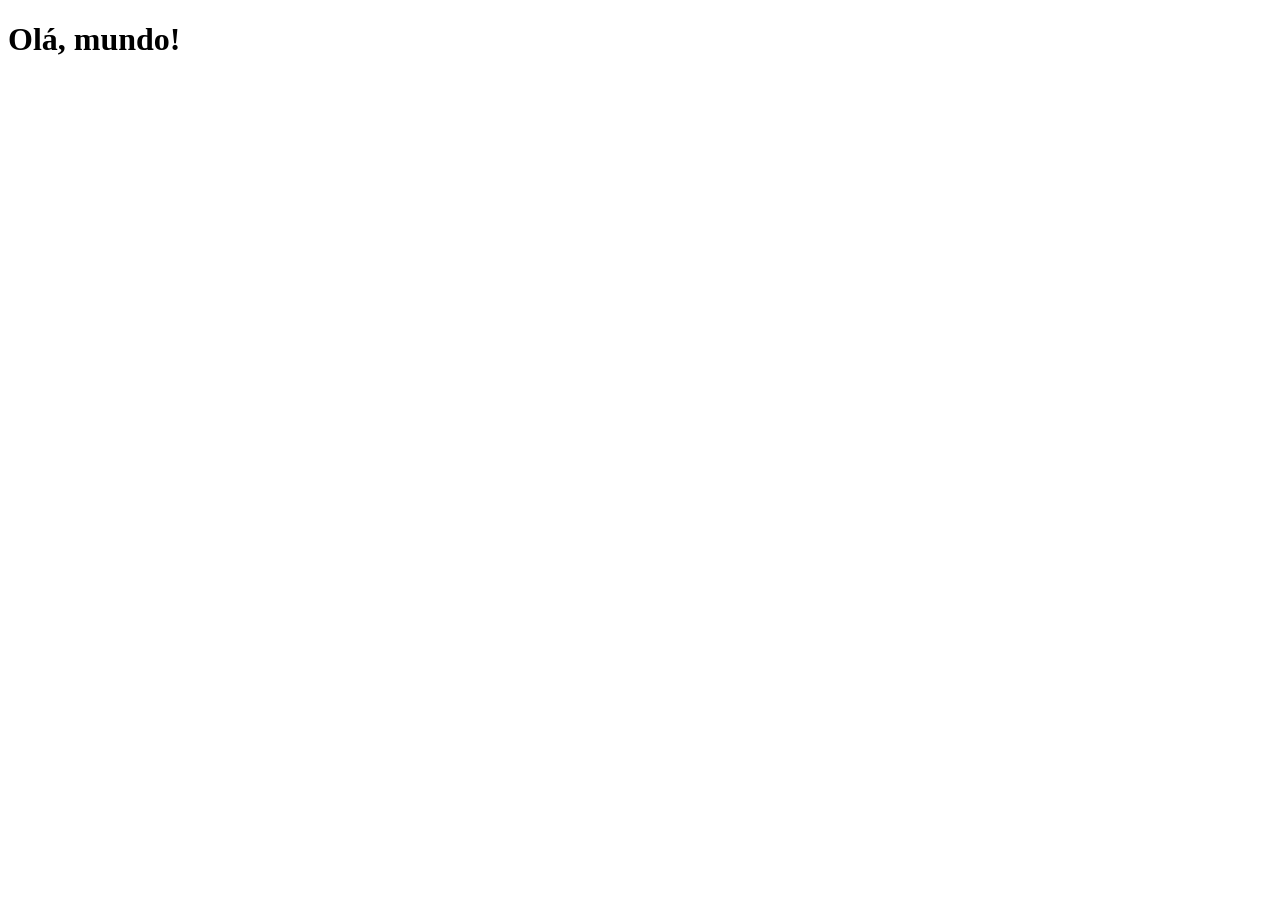
==== index.html @ 38d66576 "cap 23 aula 2" ====
<!DOCTYPE html>
<html lang="pt-br">
<head>
    <meta charset="UTF-8">
    <meta name="viewport" content="width=device-width, initial-scale=1.0">
    <link rel="shortcut icon" href="favicon.ico" type="image/x-icon">
    <title>Projeto Redes Sociais</title>
</head>
<body>
    <h1>Olá, mundo!</h1>
</body>
</html>
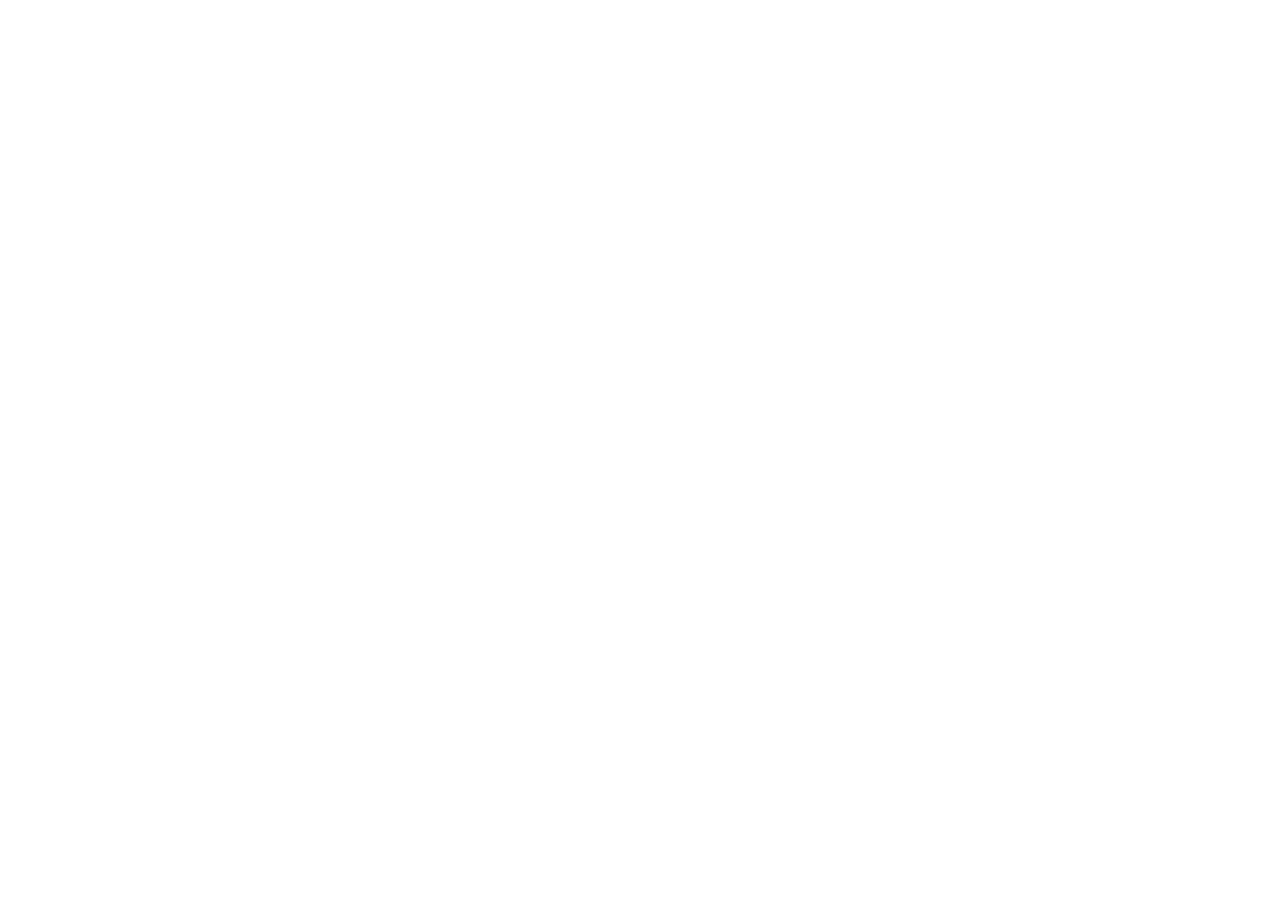
==== commit f6ad1476: "teste git" ====
--- a/index.html
+++ b/index.html
@@ -7,6 +7,6 @@
     <title>Projeto Redes Sociais</title>
 </head>
 <body>
-    <h1>Olá, mundo!</h1>
+    
 </body>
 </html>
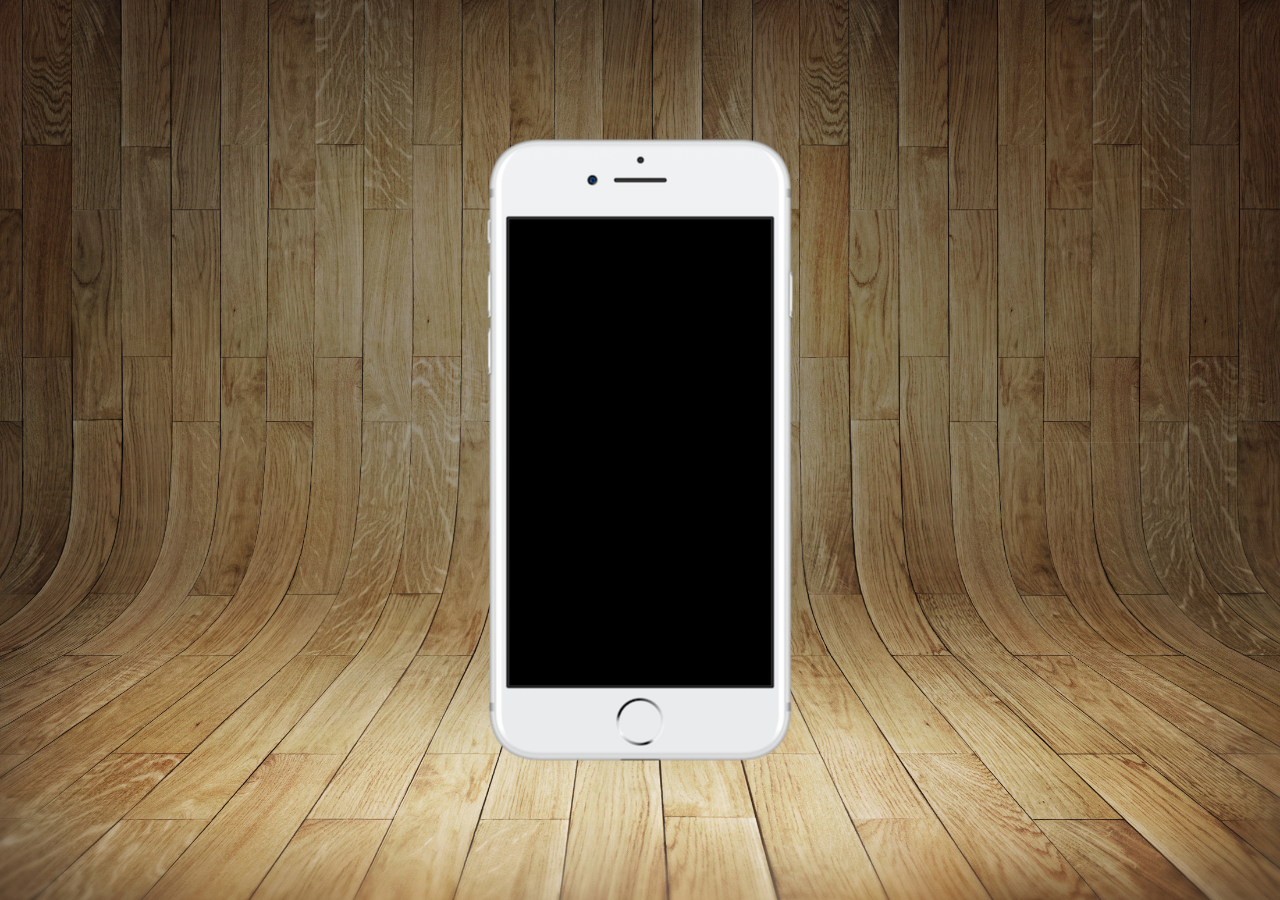
==== commit 3abf3709: "cap 23 aula 3 criando a pagina principal" ====
--- a/index.html
+++ b/index.html
@@ -4,9 +4,17 @@
     <meta charset="UTF-8">
     <meta name="viewport" content="width=device-width, initial-scale=1.0">
     <link rel="shortcut icon" href="favicon.ico" type="image/x-icon">
+    <link rel="stylesheet" href="estilos/style.css">
     <title>Projeto Redes Sociais</title>
 </head>
 <body>
-    
+    <main>
+        <section id="telefone">
+
+        </section>
+        <section id="redes-sociais">
+
+        </section>
+    </main>
 </body>
 </html>
--- a/estilos/style.css
+++ b/estilos/style.css
@@ -0,0 +1,36 @@
+@charset "UTF-8";
+
+* {
+    margin: 0;
+    padding: 0;
+    font-family: Arial, Helvetica, sans-serif;
+}
+
+html, body {
+    height: 100vh;
+    width: 100vw;
+    background-color: black;
+}
+
+body {
+    background: url('../imagens/fundo-madeira.jpg') no-repeat top center;
+    background-size: cover;
+    background-attachment: fixed;
+}
+
+main {
+    position: relative;
+    height: 100vh;
+}
+
+section#telefone {
+    position: absolute;
+    top: 50%;
+    left: 50%;
+    transform: translate(-50%, -50%);
+
+    height: 627px;
+    width: 311px;
+    background: url(../imagens/frame-iphone.png) no-repeat;
+    back
+}
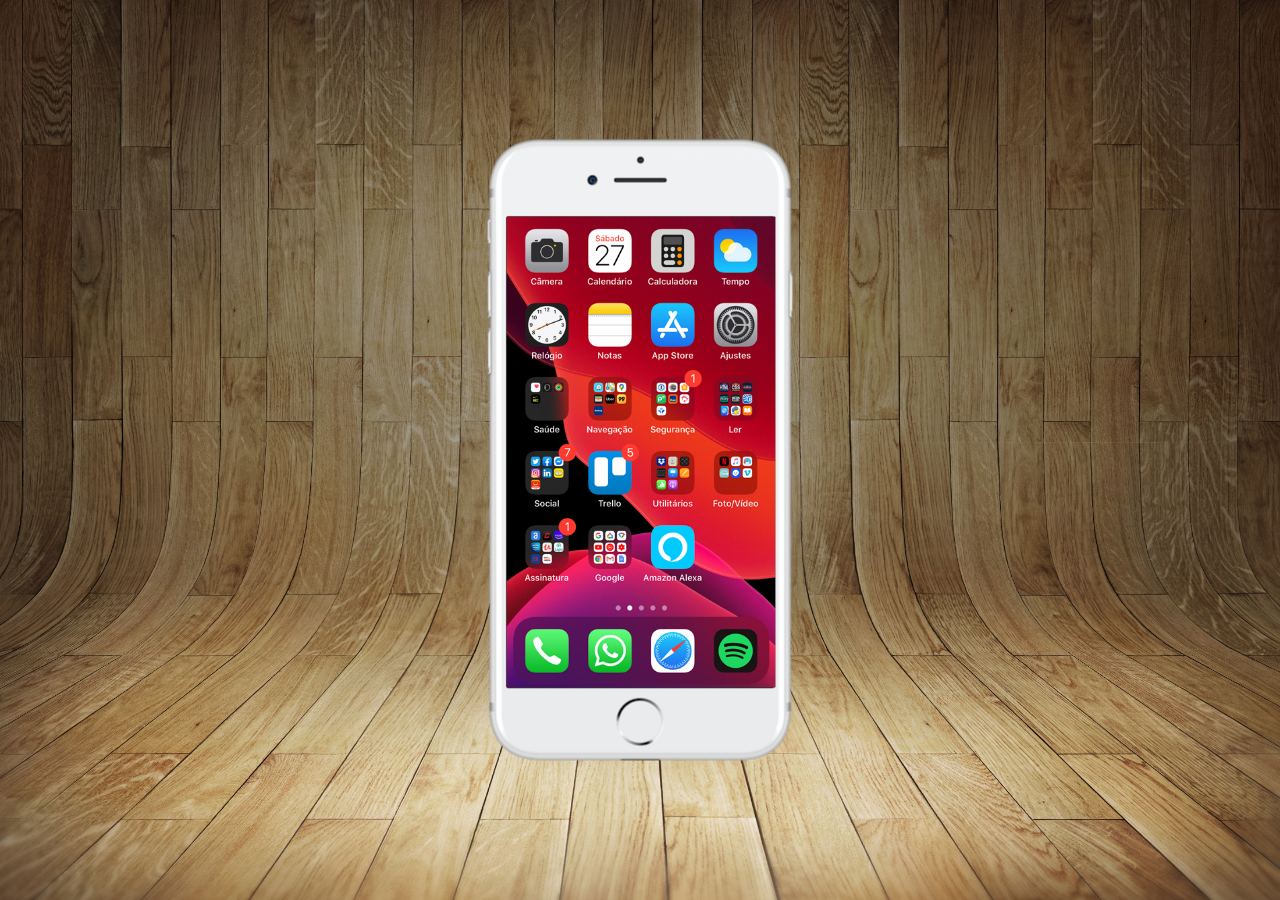
==== commit 02403f89: "cap 23 aula 4 criei a page home" ====
--- a/index.html
+++ b/index.html
@@ -10,7 +10,7 @@
 <body>
     <main>
         <section id="telefone">
-
+            <iframe src="home.html" name="tela" id="tela" frameborder="0"></iframe>
         </section>
         <section id="redes-sociais">
 
--- a/estilos/style.css
+++ b/estilos/style.css
@@ -32,5 +32,12 @@
     height: 627px;
     width: 311px;
     background: url(../imagens/frame-iphone.png) no-repeat;
-    back
+}
+
+iframe#tela {
+    position: relative;
+    top: 80px;
+    left: 22px;
+    height: 471px;
+    width: 269px;
 }
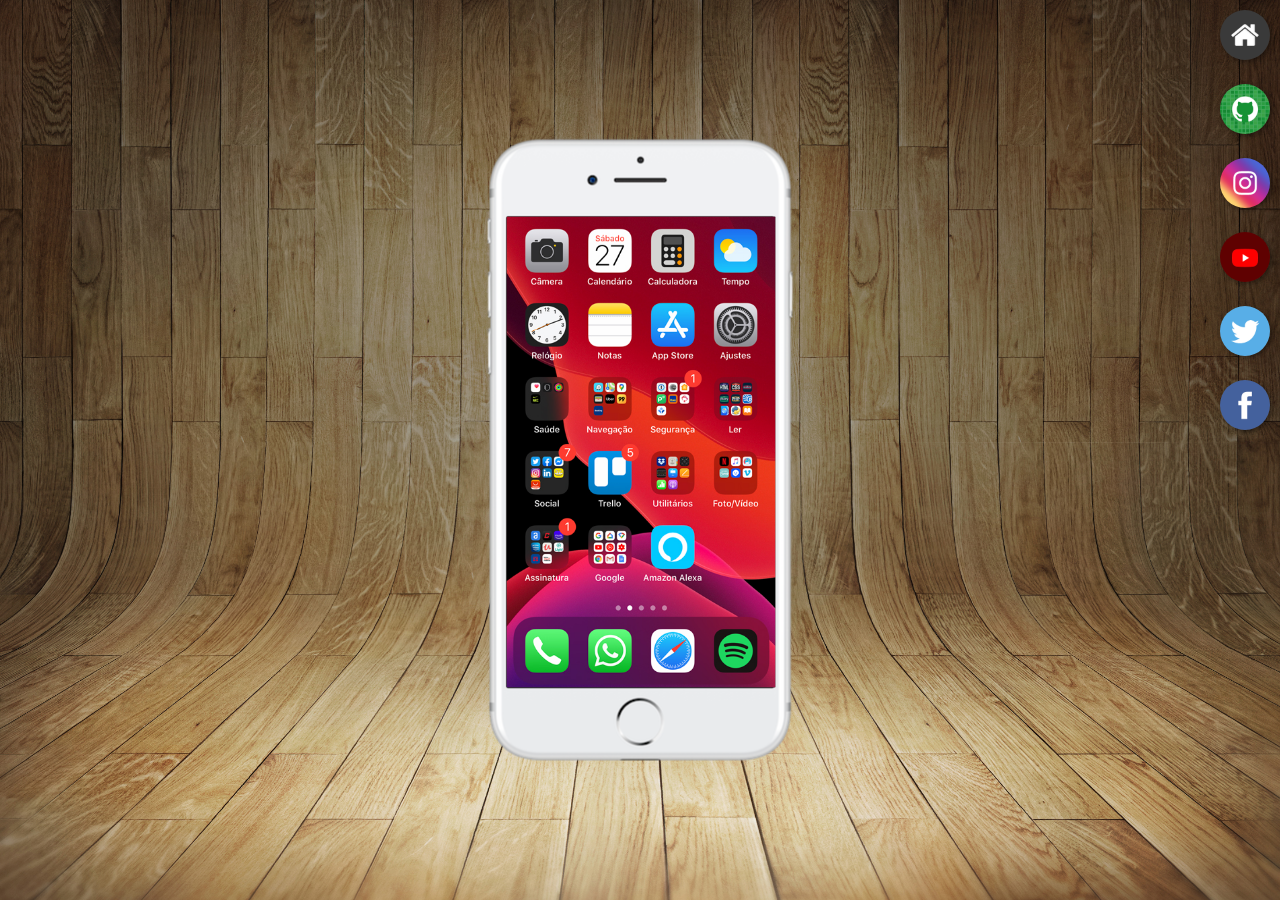
==== commit 93634673: "cap 23 aula 5 criando botões" ====
--- a/index.html
+++ b/index.html
@@ -10,10 +10,17 @@
 <body>
     <main>
         <section id="telefone">
-            <iframe src="home.html" name="tela" id="tela" frameborder="0"></iframe>
+            <iframe src="home.html" name="tela" id="tela" frameborder="0">
+                Seu navegador não é compatível com isso.
+            </iframe>
         </section>
         <section id="redes-sociais">
-
+            <a href="#" target="tela"><img src="imagens/logo-home.jpg" alt="Home"></a><br>
+            <a href="#" target="tela"><img src="imagens/logo-github.jpg" alt="GitHub"></a><br>
+            <a href="#" target="tela"><img src="imagens/logo-instagram.jpg" alt="Instagram"></a><br>
+            <a href="#" target="tela"><img src="imagens/logo-youtube.jpg" alt="Youtube"></a><br>
+            <a href="#" target="tela"><img src="imagens/logo-twitter.jpg" alt="Twitter"></a><br>
+            <a href="#" target="tela"><img src="imagens/logo-facebook.jpg" alt="Facebook"></a>
         </section>
     </main>
 </body>
--- a/estilos/style.css
+++ b/estilos/style.css
@@ -40,4 +40,23 @@
     left: 22px;
     height: 471px;
     width: 269px;
+}
+
+section#redes-sociais {
+    text-align: right;
+}
+
+section#redes-sociais img {
+    width: 50px;
+    margin: 10px;
+    border-radius: 50%;
+    box-shadow: 2px 2px 5px rgba(0, 0, 0, 0.400);
+    box-sizing: border-box;
+}
+
+section#redes-sociais img:hover {
+    border: 2px solid rgba(255, 255, 255, 0.544);
+    transform: translate(-3px, -3px);
+    box-shadow: 5px 5px 10px rgba(0, 0, 0, 0.599);
+    transition: transform 0.5s, border 1s;
 }
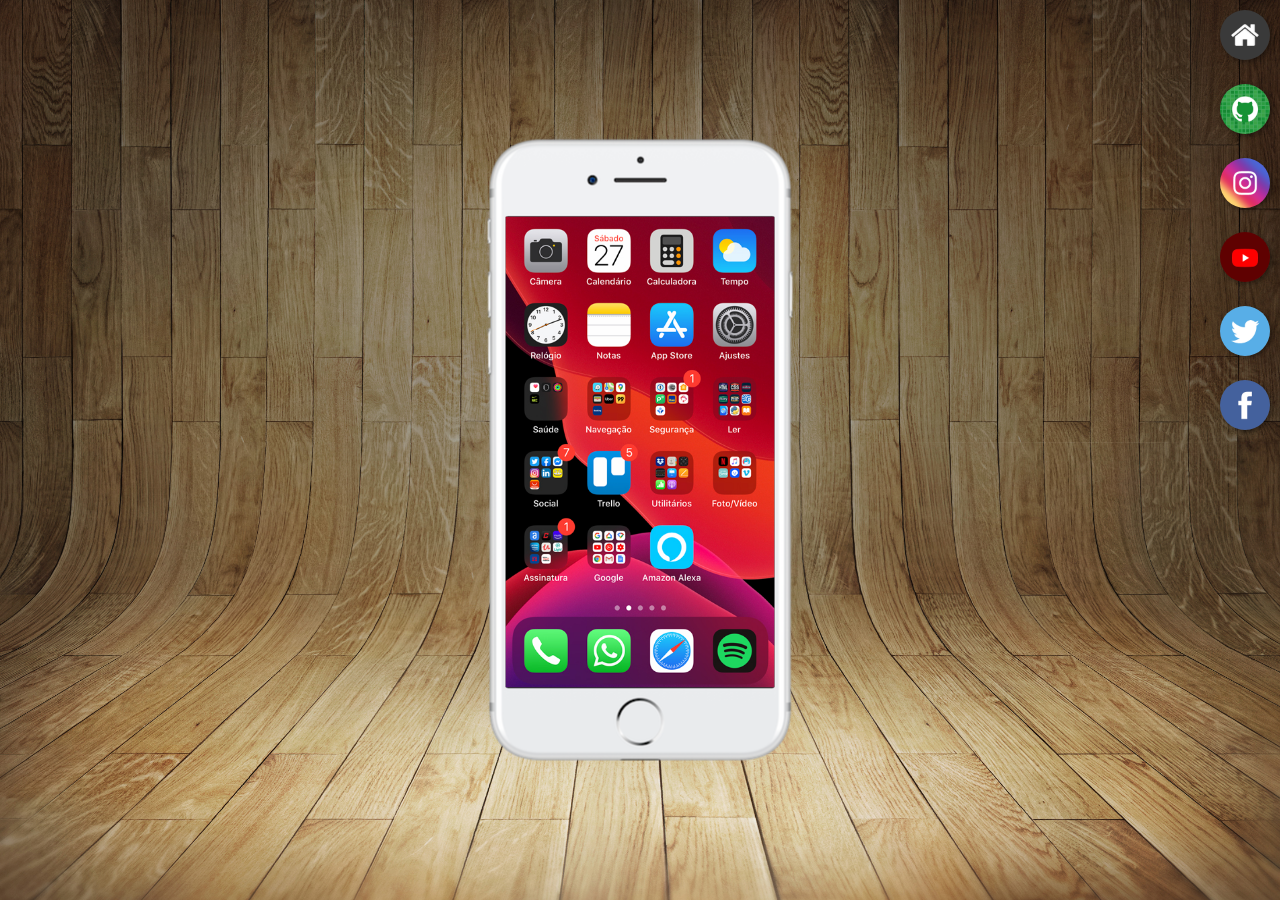
==== commit d894c701: "aleatorio" ====
--- a/index.html
+++ b/index.html
@@ -15,8 +15,8 @@
             </iframe>
         </section>
         <section id="redes-sociais">
-            <a href="#" target="tela"><img src="imagens/logo-home.jpg" alt="Home"></a><br>
-            <a href="#" target="tela"><img src="imagens/logo-github.jpg" alt="GitHub"></a><br>
+            <a href="home.html" target="tela"><img src="imagens/logo-home.jpg" alt="Home"></a><br>
+            <a href="github.html" target="tela"><img src="imagens/logo-github.jpg" alt="GitHub"></a><br>
             <a href="#" target="tela"><img src="imagens/logo-instagram.jpg" alt="Instagram"></a><br>
             <a href="#" target="tela"><img src="imagens/logo-youtube.jpg" alt="Youtube"></a><br>
             <a href="#" target="tela"><img src="imagens/logo-twitter.jpg" alt="Twitter"></a><br>
--- a/estilos/style.css
+++ b/estilos/style.css
@@ -37,7 +37,7 @@
 iframe#tela {
     position: relative;
     top: 80px;
-    left: 22px;
+    left: 21px;
     height: 471px;
     width: 269px;
 }
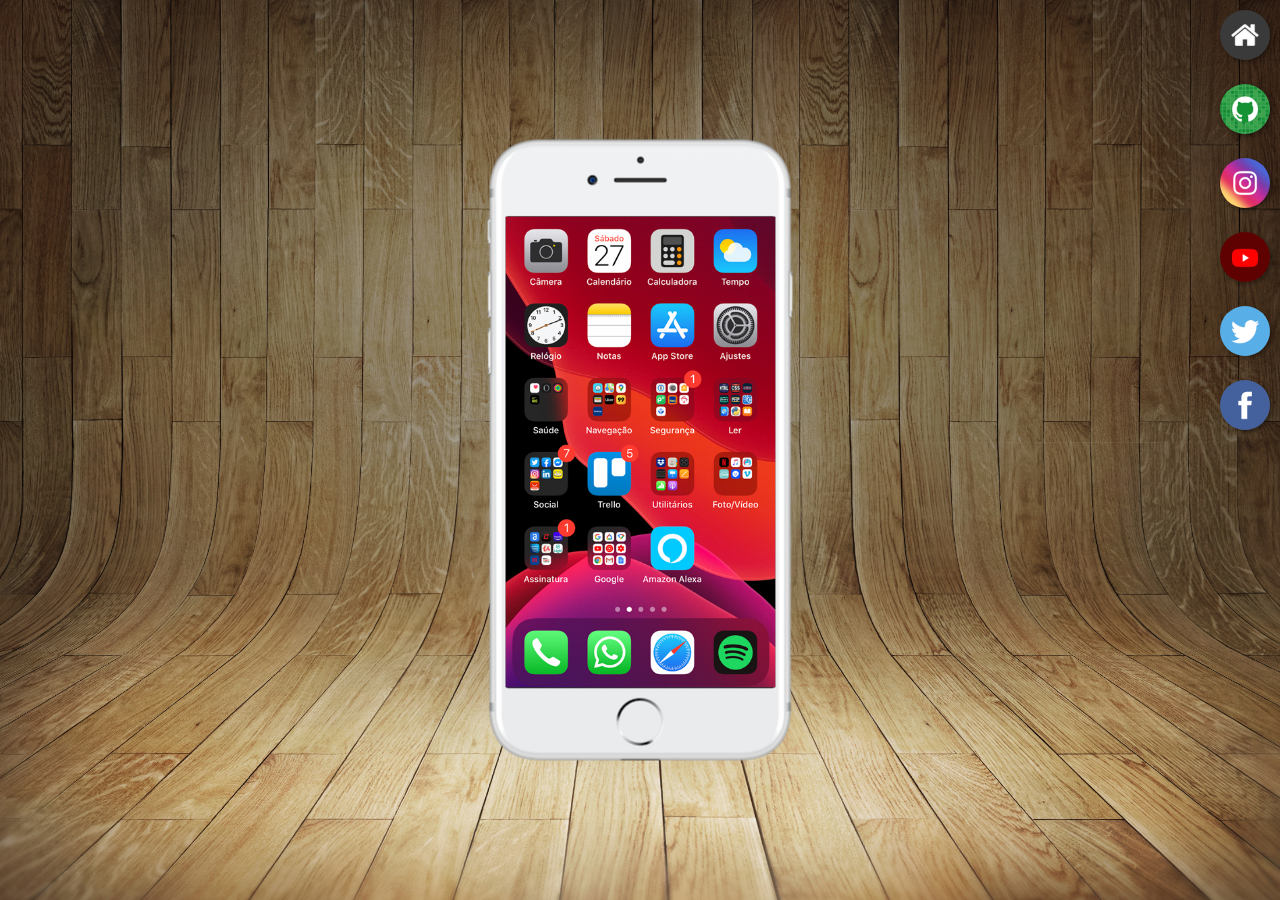
==== commit 029c2408: "cap 23 aula 6 atualizei pt 3" ====
--- a/index.html
+++ b/index.html
@@ -17,10 +17,10 @@
         <section id="redes-sociais">
             <a href="home.html" target="tela"><img src="imagens/logo-home.jpg" alt="Home"></a><br>
             <a href="github.html" target="tela"><img src="imagens/logo-github.jpg" alt="GitHub"></a><br>
-            <a href="#" target="tela"><img src="imagens/logo-instagram.jpg" alt="Instagram"></a><br>
-            <a href="#" target="tela"><img src="imagens/logo-youtube.jpg" alt="Youtube"></a><br>
-            <a href="#" target="tela"><img src="imagens/logo-twitter.jpg" alt="Twitter"></a><br>
-            <a href="#" target="tela"><img src="imagens/logo-facebook.jpg" alt="Facebook"></a>
+            <a href="instagram.html" target="tela"><img src="imagens/logo-instagram.jpg" alt="Instagram"></a><br>
+            <a href="youtube.html" target="tela"><img src="imagens/logo-youtube.jpg" alt="Youtube"></a><br>
+            <a href="twitter.html" target="tela"><img src="imagens/logo-twitter.jpg" alt="Twitter"></a><br>
+            <a href="facebook.html" target="tela"><img src="imagens/logo-facebook.jpg" alt="Facebook"></a>
         </section>
     </main>
 </body>
--- a/estilos/style.css
+++ b/estilos/style.css
@@ -39,7 +39,7 @@
     top: 80px;
     left: 21px;
     height: 471px;
-    width: 269px;
+    width: 270px;
 }
 
 section#redes-sociais {
